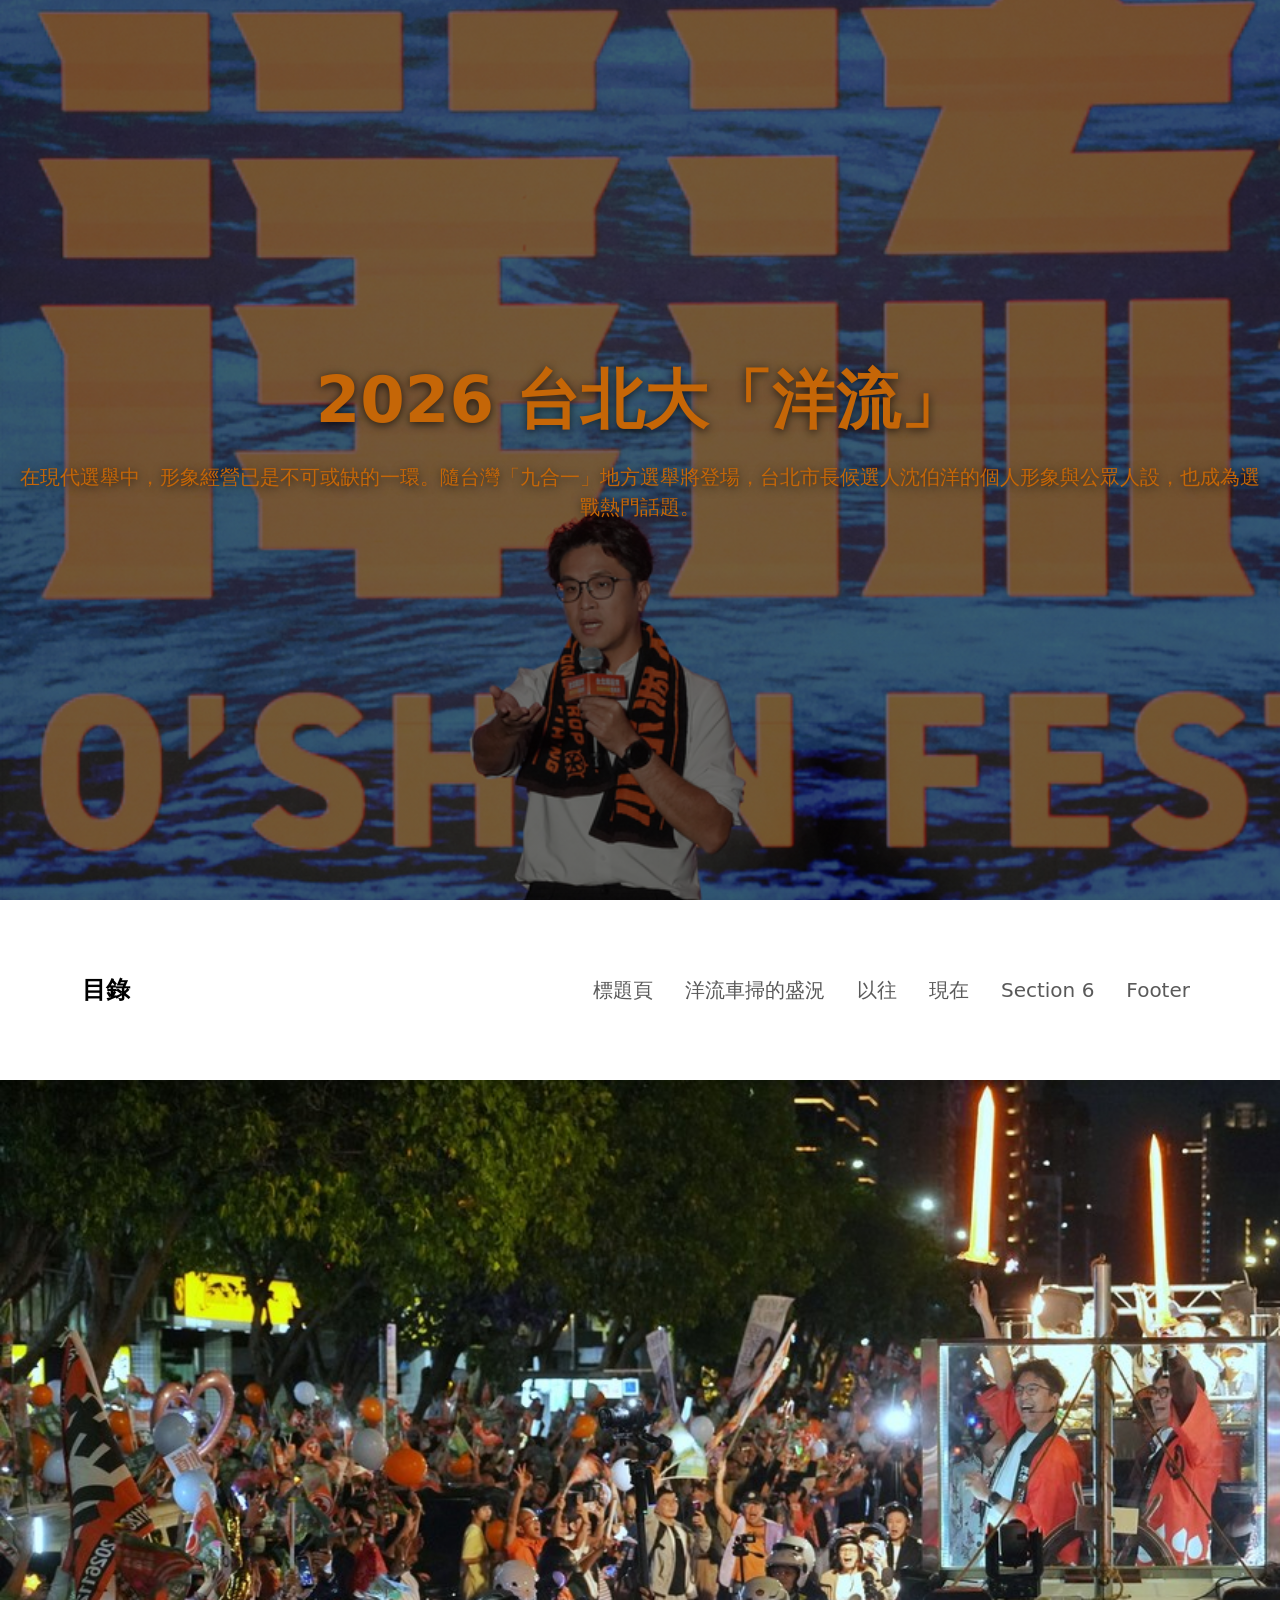
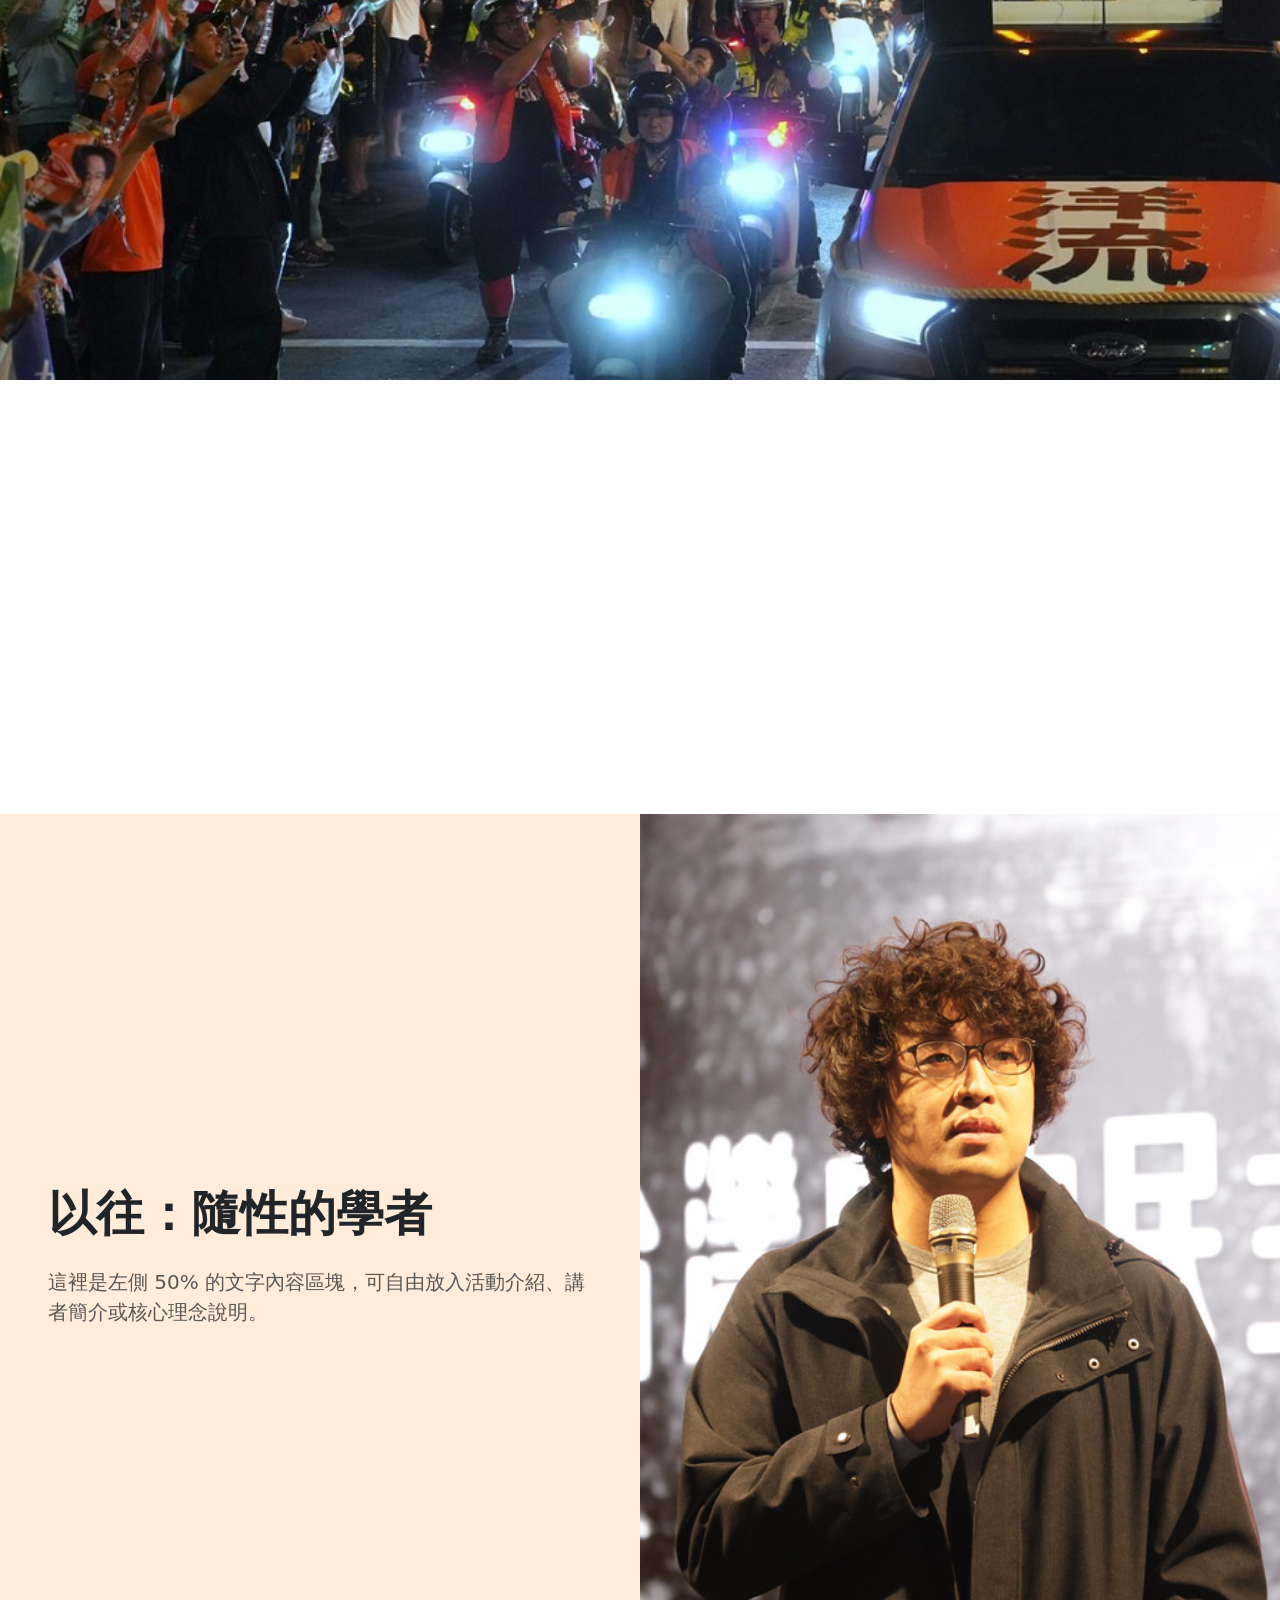
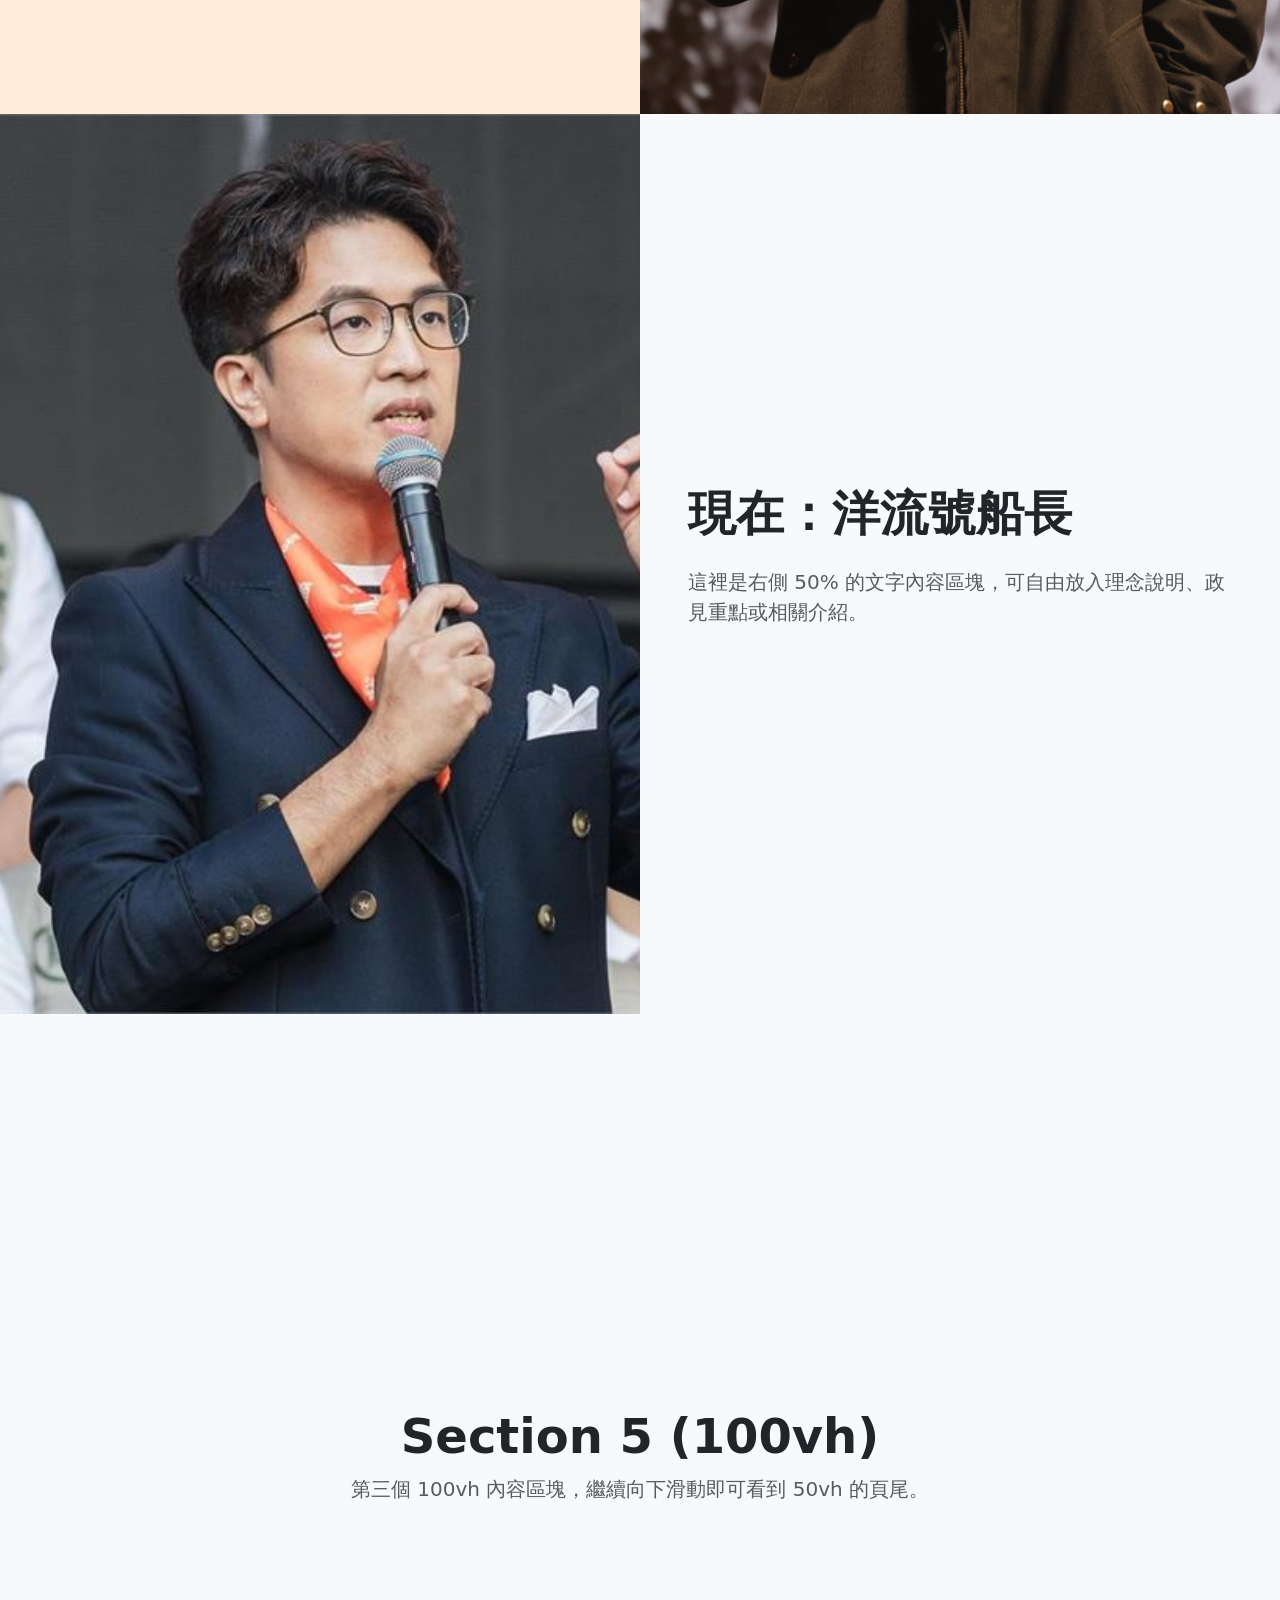
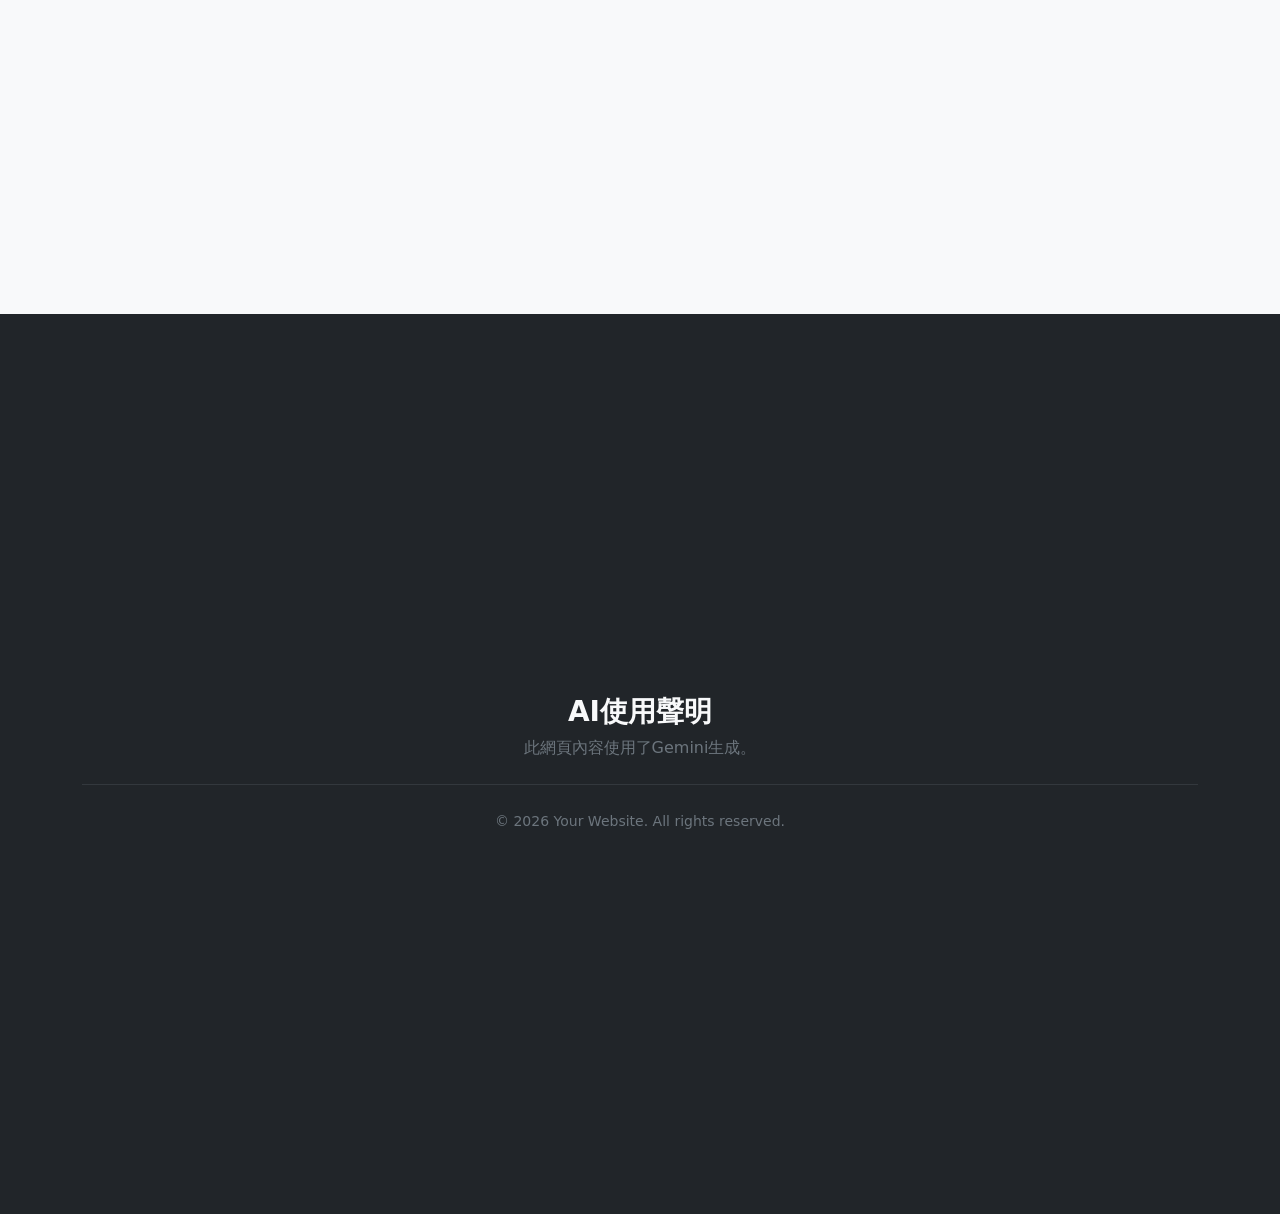
==== as07/index.html @ e579492a "Add files via upload" ====
<!DOCTYPE html>
<html lang="zh-Hant">
<head>
  <meta charset="UTF-8">
  <meta name="viewport" content="width=device-width, initial-scale=1.0">
  <title>6 Sections Bootstrap 網頁</title>
  <!-- Bootstrap 5 CSS -->
  <link href="https://cdn.jsdelivr.net/npm/bootstrap@5.3.3/dist/css/bootstrap.min.css" rel="stylesheet">
  <style>
    html {
      scroll-behavior: smooth;
    }


/* Section 1: 標題區塊 100vh（搭配背景圖與半透明深色遮罩） */
.section-hero {
  height: 100vh;
  background-image:
    linear-gradient(rgba(0, 0, 0, 0.55), rgba(0, 0, 0, 0.55)),
    url('assets/20261114000194.jpg');
  background-size: cover;
  background-position: center;
  background-repeat: no-repeat;
  color: #c56607;
}


.section-hero h1,
.section-hero p {
  text-shadow: 0 2px 10px rgba(0, 0, 0, 0.7);
}

.section-hero h1,
.section-hero p {
  text-shadow: 0 2px 10px rgba(0, 0, 0, 0.7);
}

    /* Section 2: 頂部固定導覽列 20vh */
    .section-sticky-bar {
      height: 20vh;
      position: sticky;
      top: 0;
      z-index: 1030;
      background-color: #ffffff;
      box-shadow: 0 4px 12px rgba(0, 0, 0, 0.1);
    }

    /* Section 3, 4, 5: 內容區塊 100vh */
    .section-content {
      height: 100vh;
      /* 預留上方 20vh 導覽列高度，避免點擊錨點跳轉時標題被遮住 */
      scroll-margin-top: 20vh;
    }

    /* Section 3: 大圖橫向捲動 */
    .section-horizontal-wrapper {
      position: relative;
    }

    .horizontal-sticky-viewport {
      position: sticky;
      top: 0;
      width: 100%;
      height: 100vh;
      overflow: hidden;
    }

    .horizontal-banner-img {
      display: block;
      width: auto;
      height: 100vh;
      max-width: none;
      object-fit: cover;
    }
/* Section 4: 左右各 50% 滿版設定 */
#section4 {
  height: 100vh;
  scroll-margin-top: 20vh;
  overflow: hidden;
  background-color: #ffecd9;
}

.section4-right-img {
  width: 100%;
  height: 100%;
  object-fit: cover;
  object-position: 30% center;
  display: block;
}
/* Section 5: 左右各 50% 滿版設定 */
#section5 {
  height: 100vh;
  scroll-margin-top: 20vh;
  overflow: hidden;
}

.section5-left-img {
  width: 100%;
  height: 100%;
  object-fit: cover;
  object-position: 50% center;
  display: block;
}
    /* Section 6: Footer 50vh */
    .section-footer {
      height: 100vh;
      scroll-margin-top: 20vh;
      background-color: #212529;
      color: #f8f9fa;
    }
  </style>
</head>
<body>

  <!-- Section 1: 標題 (100vh) -->
  <section id="section1" class="section-hero d-flex flex-column justify-content-center align-items-center text-center px-3">
    <h1 class="display-3 fw-bold">2026 台北大「洋流」</h1>
    <p class="lead mt-3">在現代選舉中，形象經營已是不可或缺的一環。隨台灣「九合一」地方選舉將登場，台北市長候選人沈伯洋的個人形象與公眾人設，也成為選戰熱門話題。
</p>
    
  </section>

  <!-- Section 2: 固定在頂部的 Bar (20vh) -->
  <nav id="section2" class="section-sticky-bar navbar navbar-expand-lg navbar-light px-4">
    <div class="container">
      <a class="navbar-brand fw-bold fs-4" href="#section1">目錄</a>
      <button class="navbar-toggler" type="button" data-bs-toggle="collapse" data-bs-target="#navbarNav" aria-controls="navbarNav" aria-expanded="false" aria-label="切換導覽">
        <span class="navbar-toggler-icon"></span>
      </button>
      <div class="collapse navbar-collapse justify-content-end bg-white" id="navbarNav">
        <ul class="navbar-nav gap-3 fs-5">
          <li class="nav-item"><a class="nav-link" href="#section1">標題頁</a></li>
          <li class="nav-item"><a class="nav-link" href="#section3">洋流車掃的盛況</a></li>
          <li class="nav-item"><a class="nav-link" href="#section4">以往</a></li>
          <li class="nav-item"><a class="nav-link" href="#section5">現在</a></li>
          <li class="nav-item"><a class="nav-link" href="#section6">Section 6</a></li>
          <li class="nav-item"><a class="nav-link" href="#section7">Footer</a></li>
        </ul>
      </div>
    </div>
  </nav>

<!-- Section 3: 橫向捲軸大圖區塊 -->
<section id="section3" class="section-horizontal-wrapper">
  <div class="horizontal-sticky-viewport">
    <img id="oceanCurrentBanner" src="6c4b52121e4794aeba0c2f4044c27664.jpg" alt="20261128 洋流" class="horizontal-banner-img">
  </div>
</section>
<script>
  const section3 = document.getElementById('section3');
  const bannerImg = document.getElementById('oceanCurrentBanner');
  let maxTranslateX = 0;

  // 計算圖片超出螢幕寬度的距離，並同步設定 Section 3 的垂直滾動軌道高度
  function updateHorizontalBounds() {
    if (!section3 || !bannerImg) return;
    const imgWidth = bannerImg.offsetWidth;
    const viewportWidth = window.innerWidth;
    maxTranslateX = Math.max(0, imgWidth - viewportWidth);
    section3.style.height = `${window.innerHeight + maxTranslateX}px`;
  }

  // 監聽垂直滾動並換算為水平位移
  function handleHorizontalScroll() {
    if (!section3 || !bannerImg) return;
    const rect = section3.getBoundingClientRect();

    if (rect.top > 0) {
      // 1. 尚未碰觸到 viewport top：維持在起點（圖片左緣對齊視窗左緣）
      bannerImg.style.transform = 'translate3d(0px, 0, 0)';
    } else {
      // 2. Top 已碰觸到 viewport top：開始橫向捲動
      // 3. 限制最大位移為 maxTranslateX，當圖片右緣碰觸到 viewport right 時即停止橫向移動並繼續往下捲動
      const scrolledDistance = -rect.top;
      const translateX = Math.min(maxTranslateX, Math.max(0, scrolledDistance));
      bannerImg.style.transform = `translate3d(-${translateX}px, 0, 0)`;
    }
  }

  let ticking = false;
  window.addEventListener('scroll', () => {
    if (!ticking) {
      window.requestAnimationFrame(() => {
        handleHorizontalScroll();
        ticking = false;
      });
      ticking = true;
    }
  }, { passive: true });

  window.addEventListener('resize', () => {
    updateHorizontalBounds();
    handleHorizontalScroll();
  });

  // 確保圖片載入完成取得正確寬度後立即初始化
  if (bannerImg.complete) {
    updateHorizontalBounds();
    handleHorizontalScroll();
  } else {
    bannerImg.addEventListener('load', () => {
      updateHorizontalBounds();
      handleHorizontalScroll();
    });
  }
</script>

  
  <!-- Section 4: 左右各 50% 視窗 (100vh) -->
<section id="section4">
  <div class="container-fluid h-100 p-0">
    <div class="row g-0 h-100">
      
      <!-- 左側 50% 視窗：文字內容區 -->
      <div class="col-6 h-100 d-flex flex-column justify-content-center px-4 px-md-5">
        <h2 class="display-5 fw-bold">以往：隨性的學者</h2>
        <p class="text-muted fs-5 mt-3">
          這裡是左側 50% 的文字內容區塊，可自由放入活動介紹、講者簡介或核心理念說明。
        </p>
      </div>

      <!-- 右側 50% 視窗：滿版相片區 -->
      <div class="col-6 h-100 p-0">
        <img src="f93d5f61af2df4ea46162cf6e0e04dd1.jpg" alt="Section 4 展示相片" class="section4-right-img">
      </div>

    </div>
  </div>
</section>

  <!-- Section 5: 左右各 50% 視窗 (100vh) -->
<section id="section5" class="bg-light">
  <div class="container-fluid h-100 p-0">
    <div class="row g-0 h-100">
      
      <!-- 左側 50% 視窗：滿版相片區 -->
      <div class="col-6 h-100 p-0">
        <img src="b96896b8-cef2-411f-aa0b-40896abe7b19.jpg" alt="Section 5 展示相片" class="section5-left-img">
      </div>

      <!-- 右側 50% 視窗：文字內容區 -->
      <div class="col-6 h-100 d-flex flex-column justify-content-center px-4 px-md-5">
        <h2 class="display-5 fw-bold">現在：洋流號船長</h2>
        <p class="text-muted fs-5 mt-3">
          這裡是右側 50% 的文字內容區塊，可自由放入理念說明、政見重點或相關介紹。
        </p>
      </div>

    </div>
  </div>
</section>

  <section id="section6" class="section-content bg-light d-flex flex-column justify-content-center align-items-center text-center px-3">
    <div class="container">
      <h2 class="display-5 fw-bold">Section 5 (100vh)</h2>
      <p class="text-muted fs-5 mt-2">第三個 100vh 內容區塊，繼續向下滑動即可看到 50vh 的頁尾。</p>
    </div>
  </section>

 <!-- Section 6: Footer (100vh) -->
<footer id="section7" class="section-footer d-flex flex-column justify-content-center align-items-center text-center px-3">
  <div class="container">
    <h3 class="fw-bold">AI使用聲明</h3>
    <p class="text-secondary mt-2">此網頁內容使用了Gemini生成。</p>
    <hr class="border-secondary my-4">
    <small class="text-secondary">&copy; 2026 Your Website. All rights reserved.</small>
  </div>
</footer>

  <!-- Bootstrap 5 JS Bundle -->
  <script src="https://cdn.jsdelivr.net/npm/bootstrap@5.3.3/dist/js/bootstrap.bundle.min.js"></script>
</body>
</html>
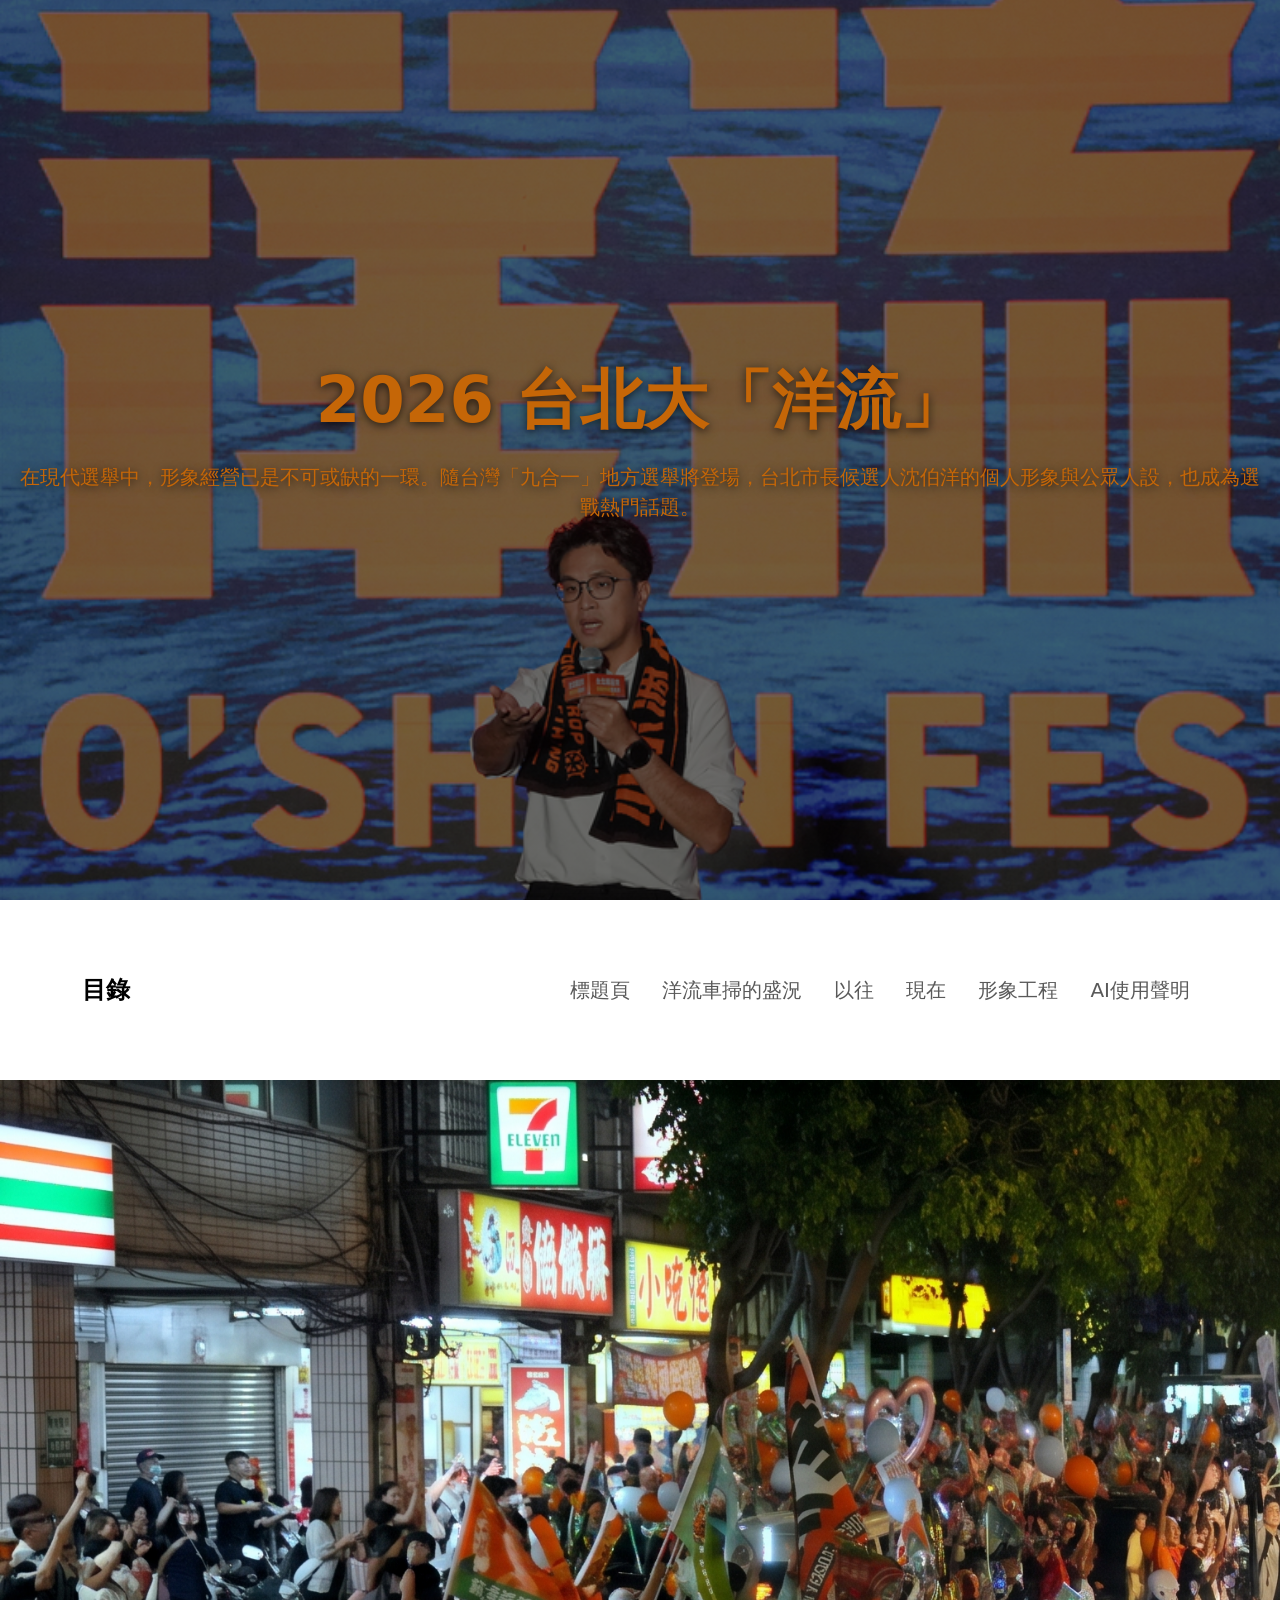
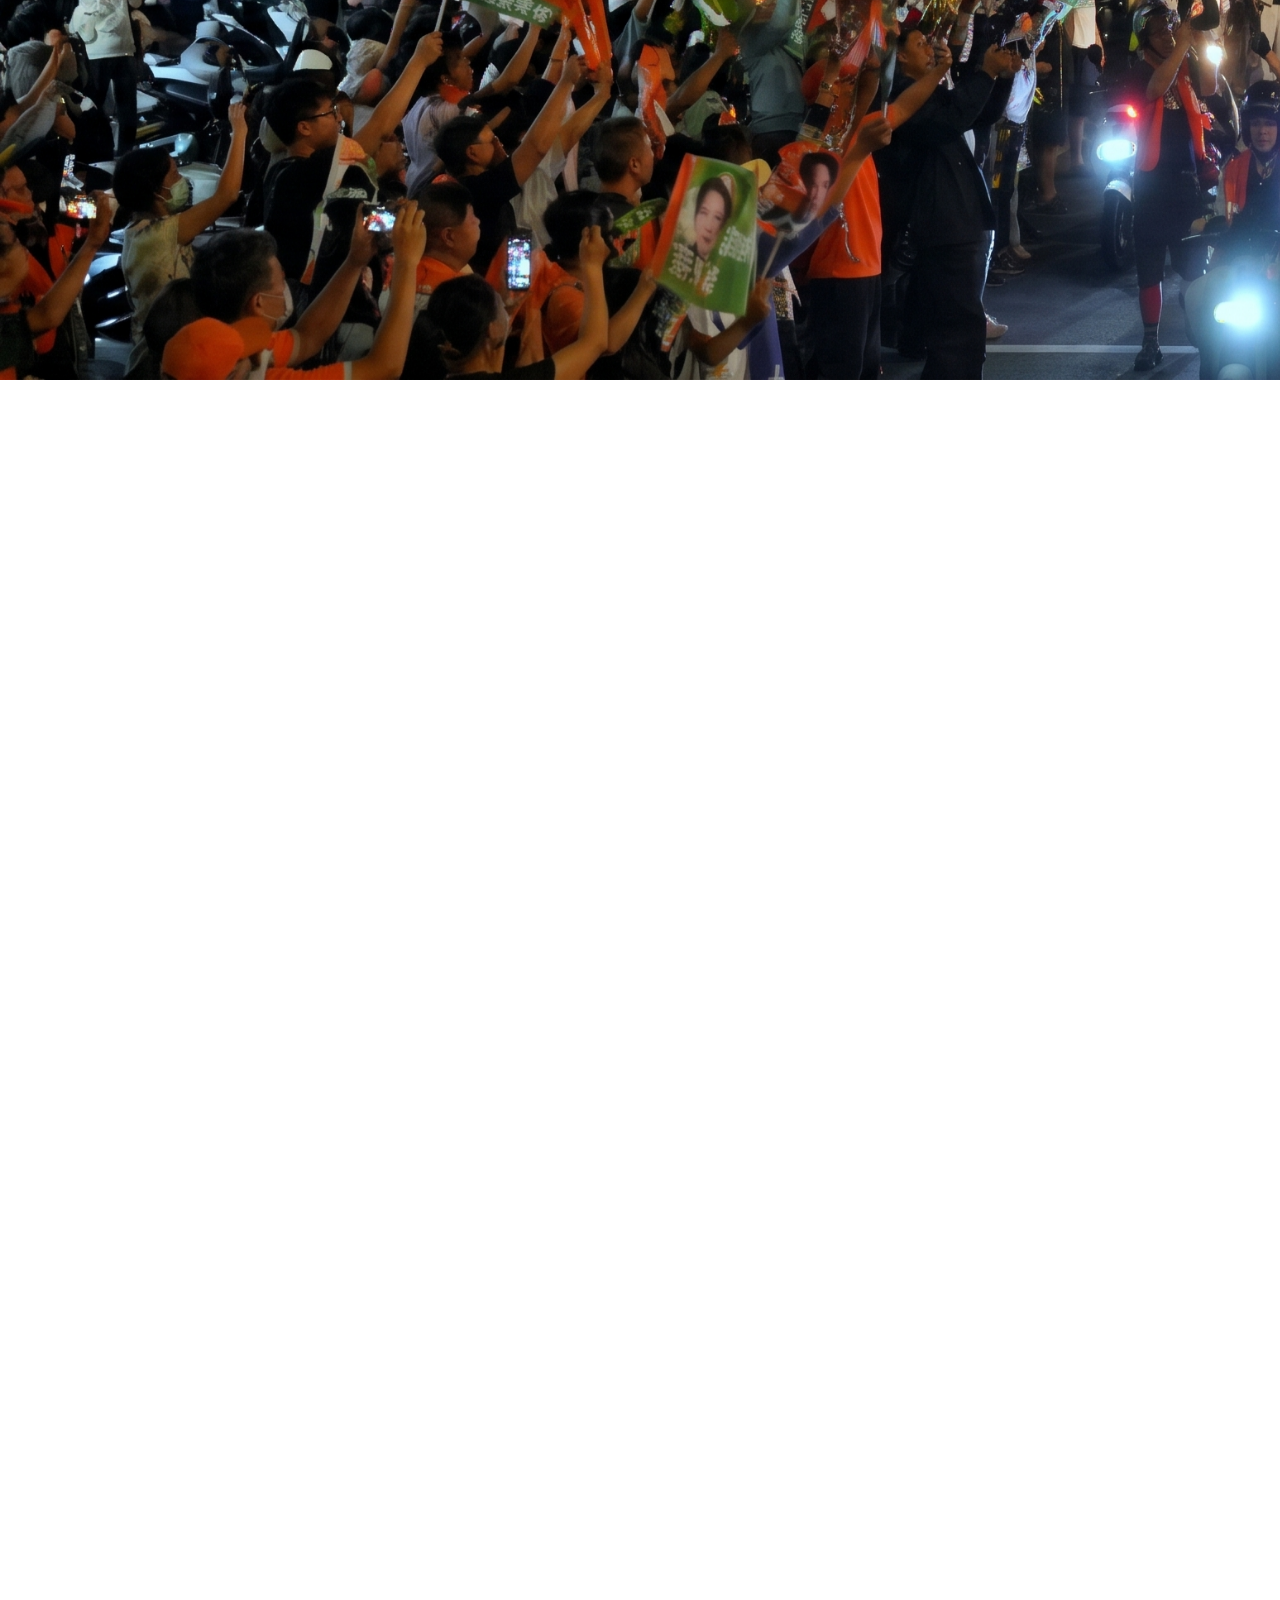
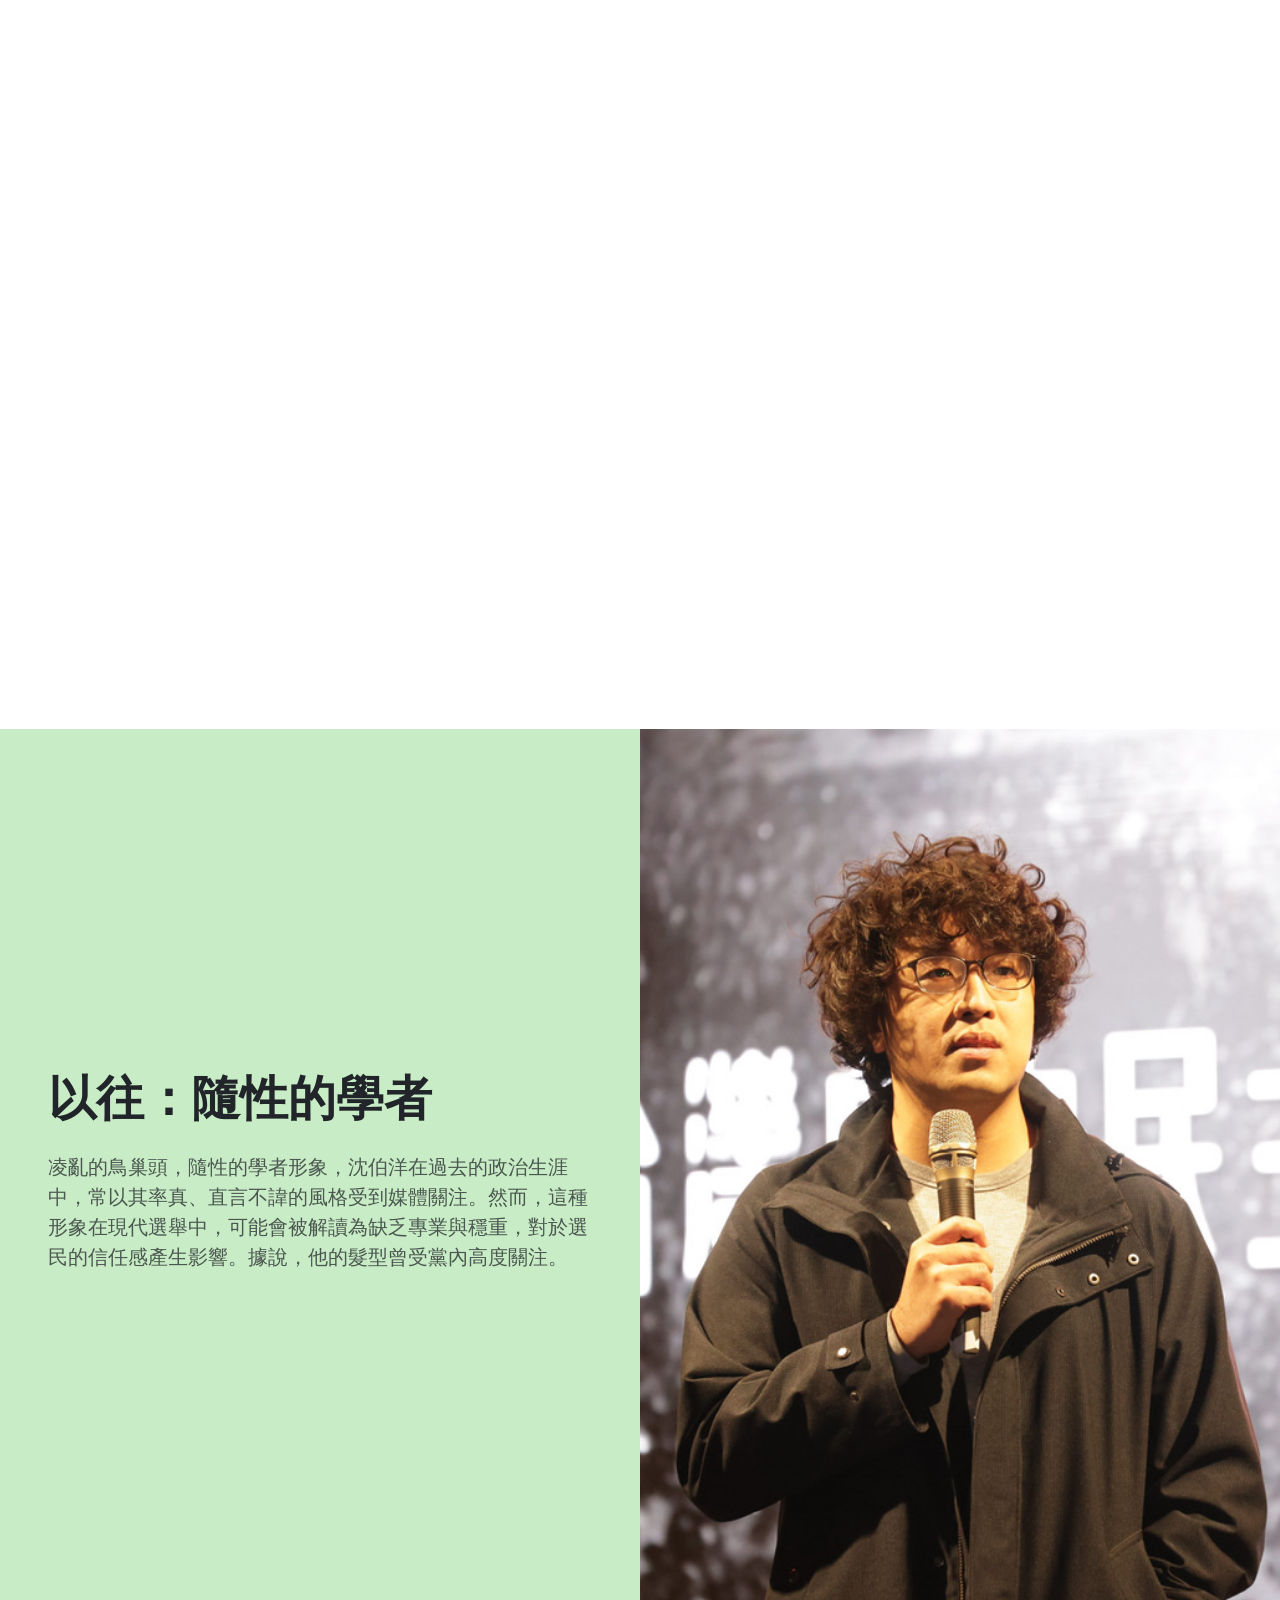
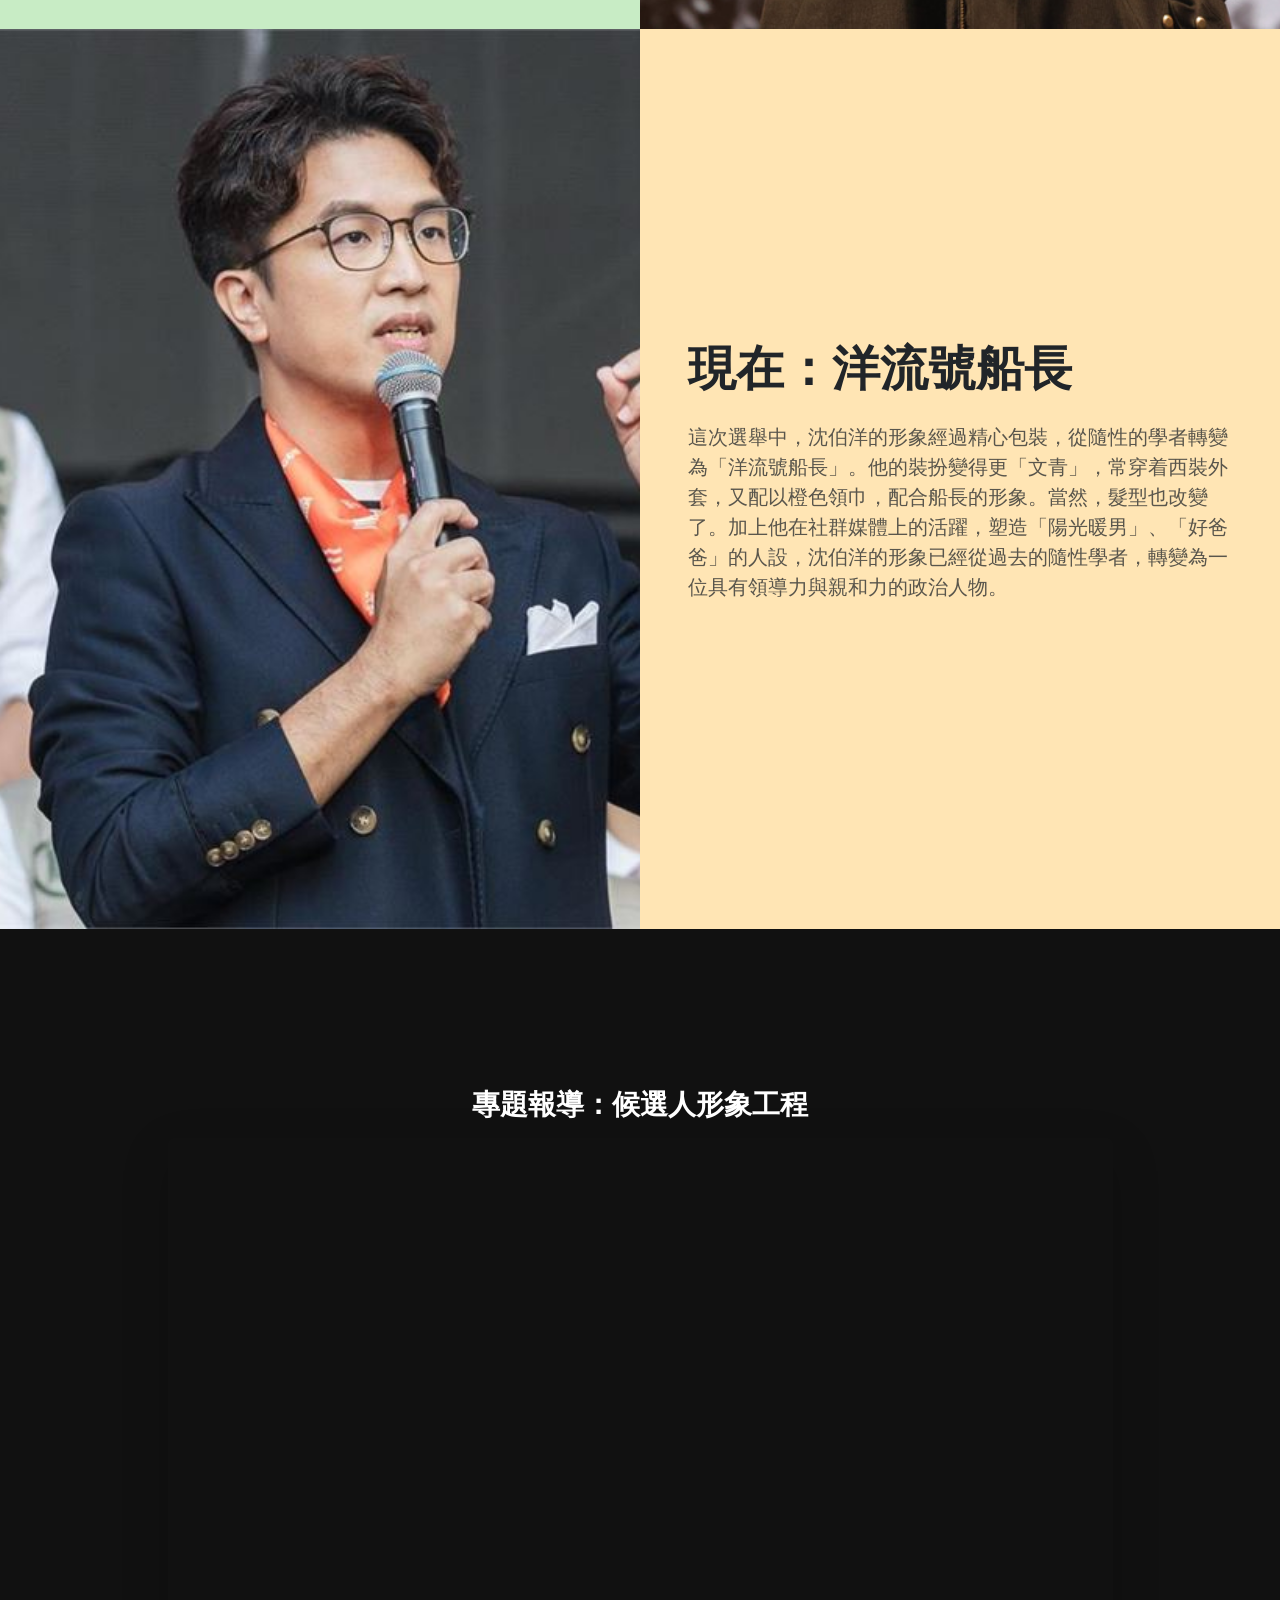
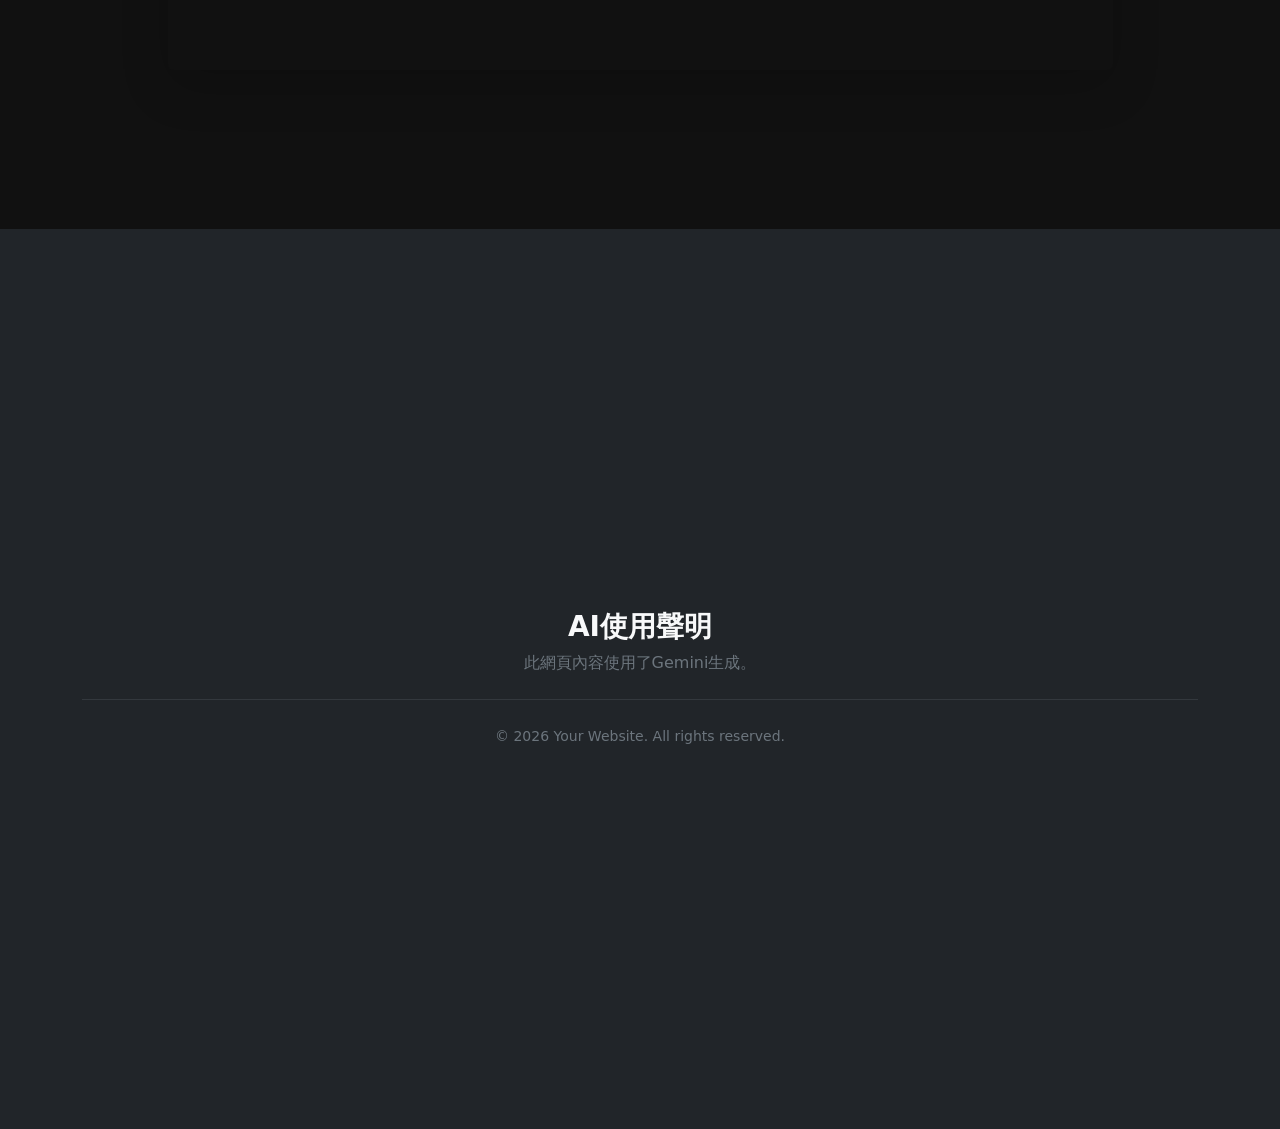
==== commit 2f598986: "Add files via upload" ====
--- a/as07/index.html
+++ b/as07/index.html
@@ -77,7 +77,7 @@
   height: 100vh;
   scroll-margin-top: 20vh;
   overflow: hidden;
-  background-color: #ffecd9;
+  background-color: #c8ecc5;
 }
 
 .section4-right-img {
@@ -100,6 +100,22 @@
   object-fit: cover;
   object-position: 50% center;
   display: block;
+}
+
+.section5-right-panel {
+  background-color: #ffe5b4;
+}
+/* 新增影片區塊：100vh 滿版並預留上方 20vh 固定列空間 */
+.section-video {
+  height: 100vh;
+  scroll-margin-top: 20vh;
+  background-color: #111111;
+  color: #ffffff;
+}
+
+/* 限制播放器最大寬度，確保 16:9 影片與標題在任何螢幕高度下都不會超出 100vh */
+.video-container-box {
+  width: min(100%, 105vh);
 }
     /* Section 6: Footer 50vh */
     .section-footer {
@@ -133,8 +149,8 @@
           <li class="nav-item"><a class="nav-link" href="#section3">洋流車掃的盛況</a></li>
           <li class="nav-item"><a class="nav-link" href="#section4">以往</a></li>
           <li class="nav-item"><a class="nav-link" href="#section5">現在</a></li>
-          <li class="nav-item"><a class="nav-link" href="#section6">Section 6</a></li>
-          <li class="nav-item"><a class="nav-link" href="#section7">Footer</a></li>
+          <li class="nav-item"><a class="nav-link" href="#section6">形象工程</a></li>
+          <li class="nav-item"><a class="nav-link" href="#section7">AI使用聲明</a></li>
         </ul>
       </div>
     </div>
@@ -143,7 +159,7 @@
 <!-- Section 3: 橫向捲軸大圖區塊 -->
 <section id="section3" class="section-horizontal-wrapper">
   <div class="horizontal-sticky-viewport">
-    <img id="oceanCurrentBanner" src="6c4b52121e4794aeba0c2f4044c27664.jpg" alt="20261128 洋流" class="horizontal-banner-img">
+    <img id="oceanCurrentBanner" src="Gemini_Generated_Image_a619pia619pia619.jpg" alt="20261128 洋流" class="horizontal-banner-img">
   </div>
 </section>
 <script>
@@ -215,7 +231,7 @@
       <div class="col-6 h-100 d-flex flex-column justify-content-center px-4 px-md-5">
         <h2 class="display-5 fw-bold">以往：隨性的學者</h2>
         <p class="text-muted fs-5 mt-3">
-          這裡是左側 50% 的文字內容區塊，可自由放入活動介紹、講者簡介或核心理念說明。
+          凌亂的鳥巢頭，隨性的學者形象，沈伯洋在過去的政治生涯中，常以其率真、直言不諱的風格受到媒體關注。然而，這種形象在現代選舉中，可能會被解讀為缺乏專業與穩重，對於選民的信任感產生影響。據說，他的髮型曾受黨內高度關注。
         </p>
       </div>
 
@@ -239,10 +255,9 @@
       </div>
 
       <!-- 右側 50% 視窗：文字內容區 -->
-      <div class="col-6 h-100 d-flex flex-column justify-content-center px-4 px-md-5">
+      <div class="section5-right-panel col-6 h-100 d-flex flex-column justify-content-center px-4 px-md-5">
         <h2 class="display-5 fw-bold">現在：洋流號船長</h2>
-        <p class="text-muted fs-5 mt-3">
-          這裡是右側 50% 的文字內容區塊，可自由放入理念說明、政見重點或相關介紹。
+        <p class="text-muted fs-5 mt-3">這次選舉中，沈伯洋的形象經過精心包裝，從隨性的學者轉變為「洋流號船長」。他的裝扮變得更「文青」，常穿着西裝外套，又配以橙色領巾，配合船長的形象。當然，髮型也改變了。加上他在社群媒體上的活躍，塑造「陽光暖男」、「好爸爸」的人設，沈伯洋的形象已經從過去的隨性學者，轉變為一位具有領導力與親和力的政治人物。
         </p>
       </div>
 
@@ -250,12 +265,21 @@
   </div>
 </section>
 
-  <section id="section6" class="section-content bg-light d-flex flex-column justify-content-center align-items-center text-center px-3">
-    <div class="container">
-      <h2 class="display-5 fw-bold">Section 5 (100vh)</h2>
-      <p class="text-muted fs-5 mt-2">第三個 100vh 內容區塊，繼續向下滑動即可看到 50vh 的頁尾。</p>
-    </div>
-  </section>
+ <!-- 新增 Section: 影片播放區塊 (100vh) -->
+<section id="section-video" class="section-video d-flex flex-column justify-content-center align-items-center px-3">
+  <div class="video-container-box text-center">
+    <h2 class="h3 fw-bold mb-3">專題報導：候選人形象工程</h2>
+    <div class="ratio ratio-16x9 shadow-lg rounded overflow-hidden">
+      <iframe
+        src="https://www.youtube.com/embed/Fx5Q7V9FCOI"
+        title="政治人物「大改造」？從台灣「九合一」選舉看候選人「形象工程」－ BBC News 中文"
+        allow="accelerometer; autoplay; clipboard-write; encrypted-media; gyroscope; picture-in-picture; web-share"
+        referrerpolicy="strict-origin-when-cross-origin"
+        allowfullscreen>
+      </iframe>
+    </div>
+  </div>
+</section>
 
  <!-- Section 6: Footer (100vh) -->
 <footer id="section7" class="section-footer d-flex flex-column justify-content-center align-items-center text-center px-3">
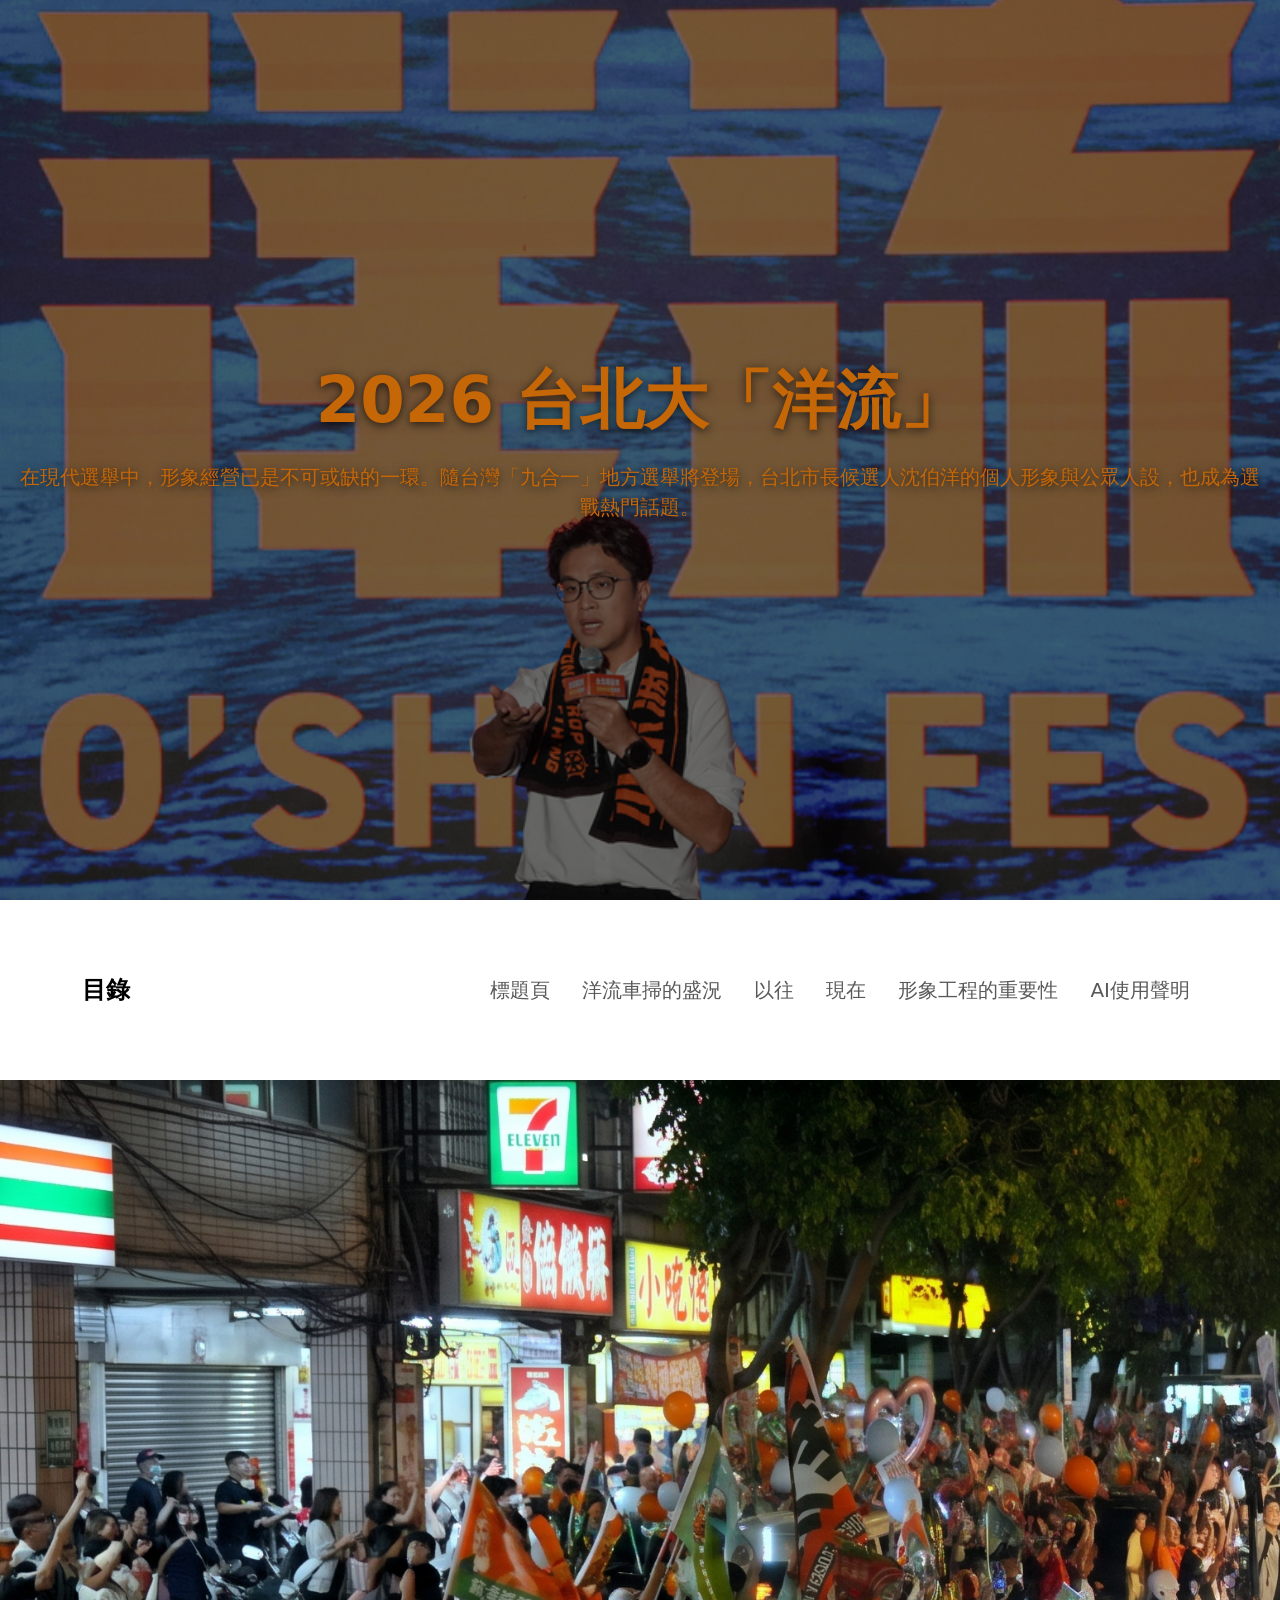
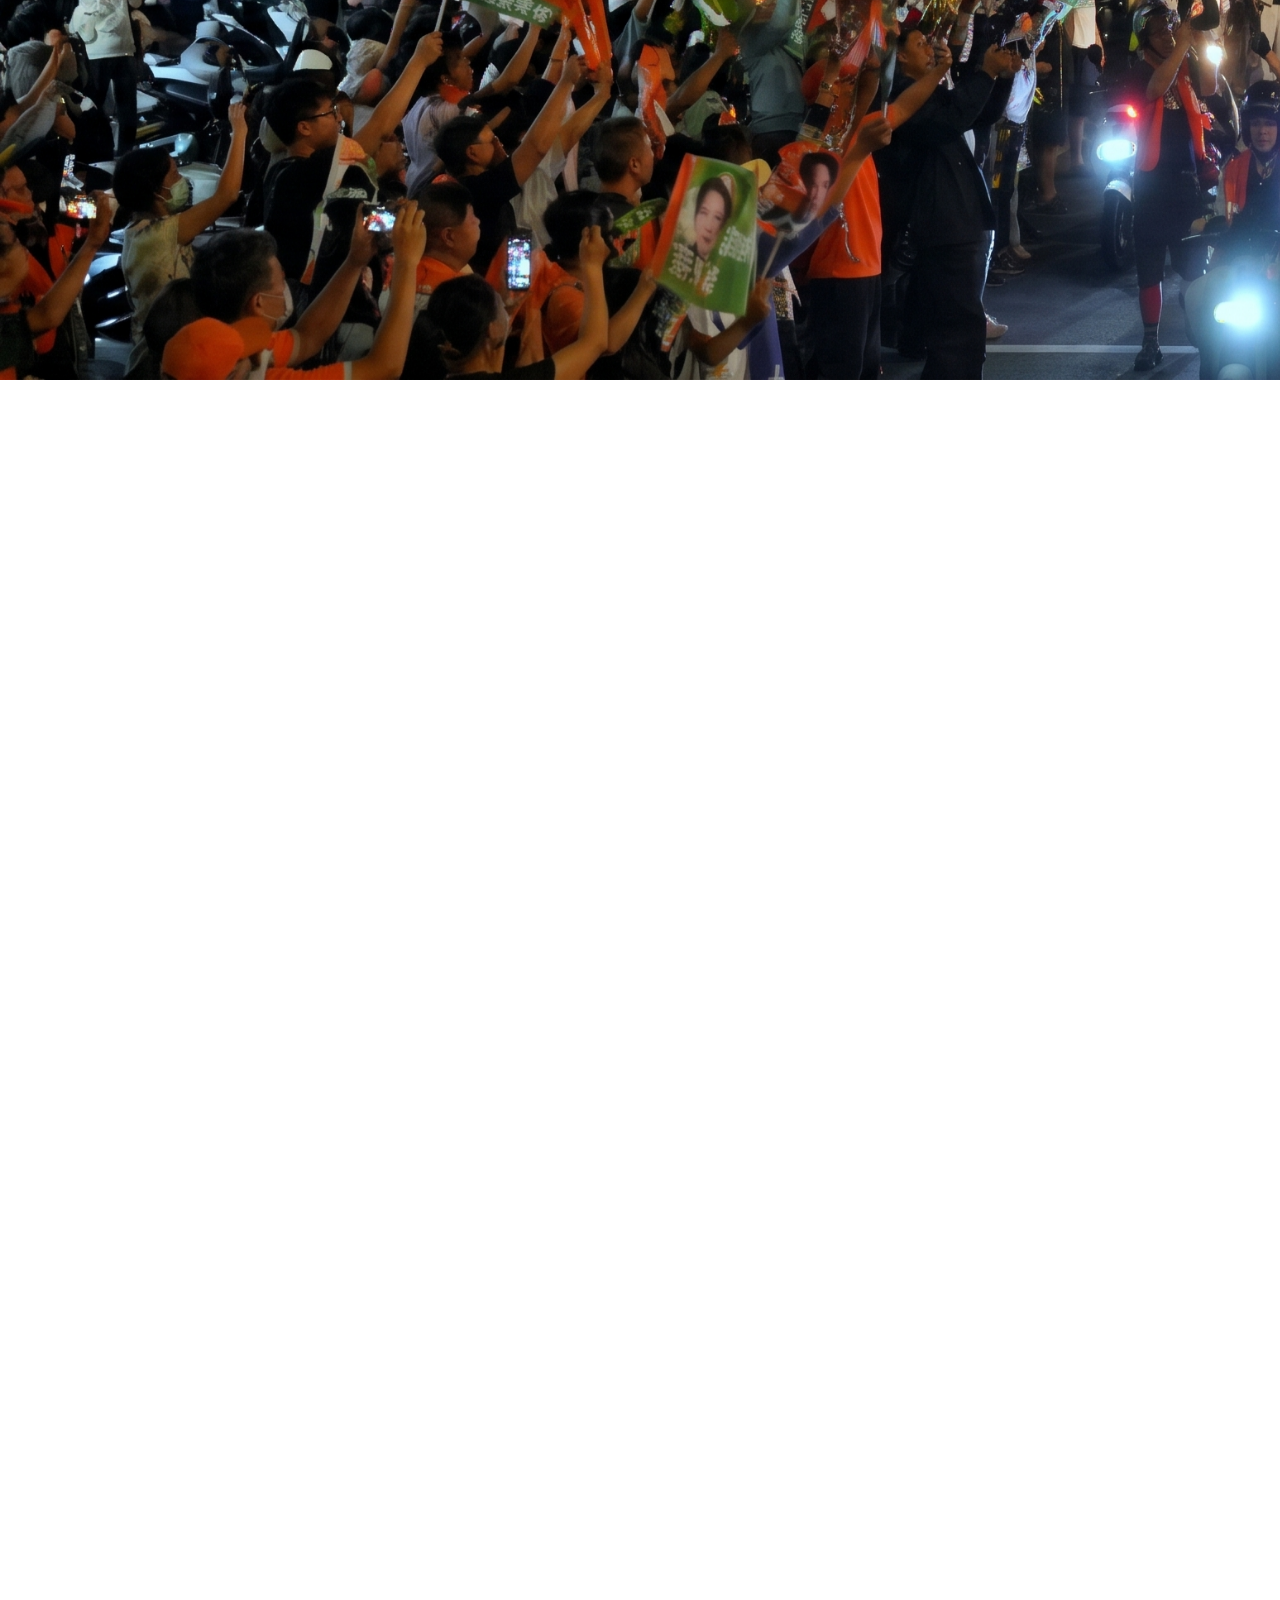
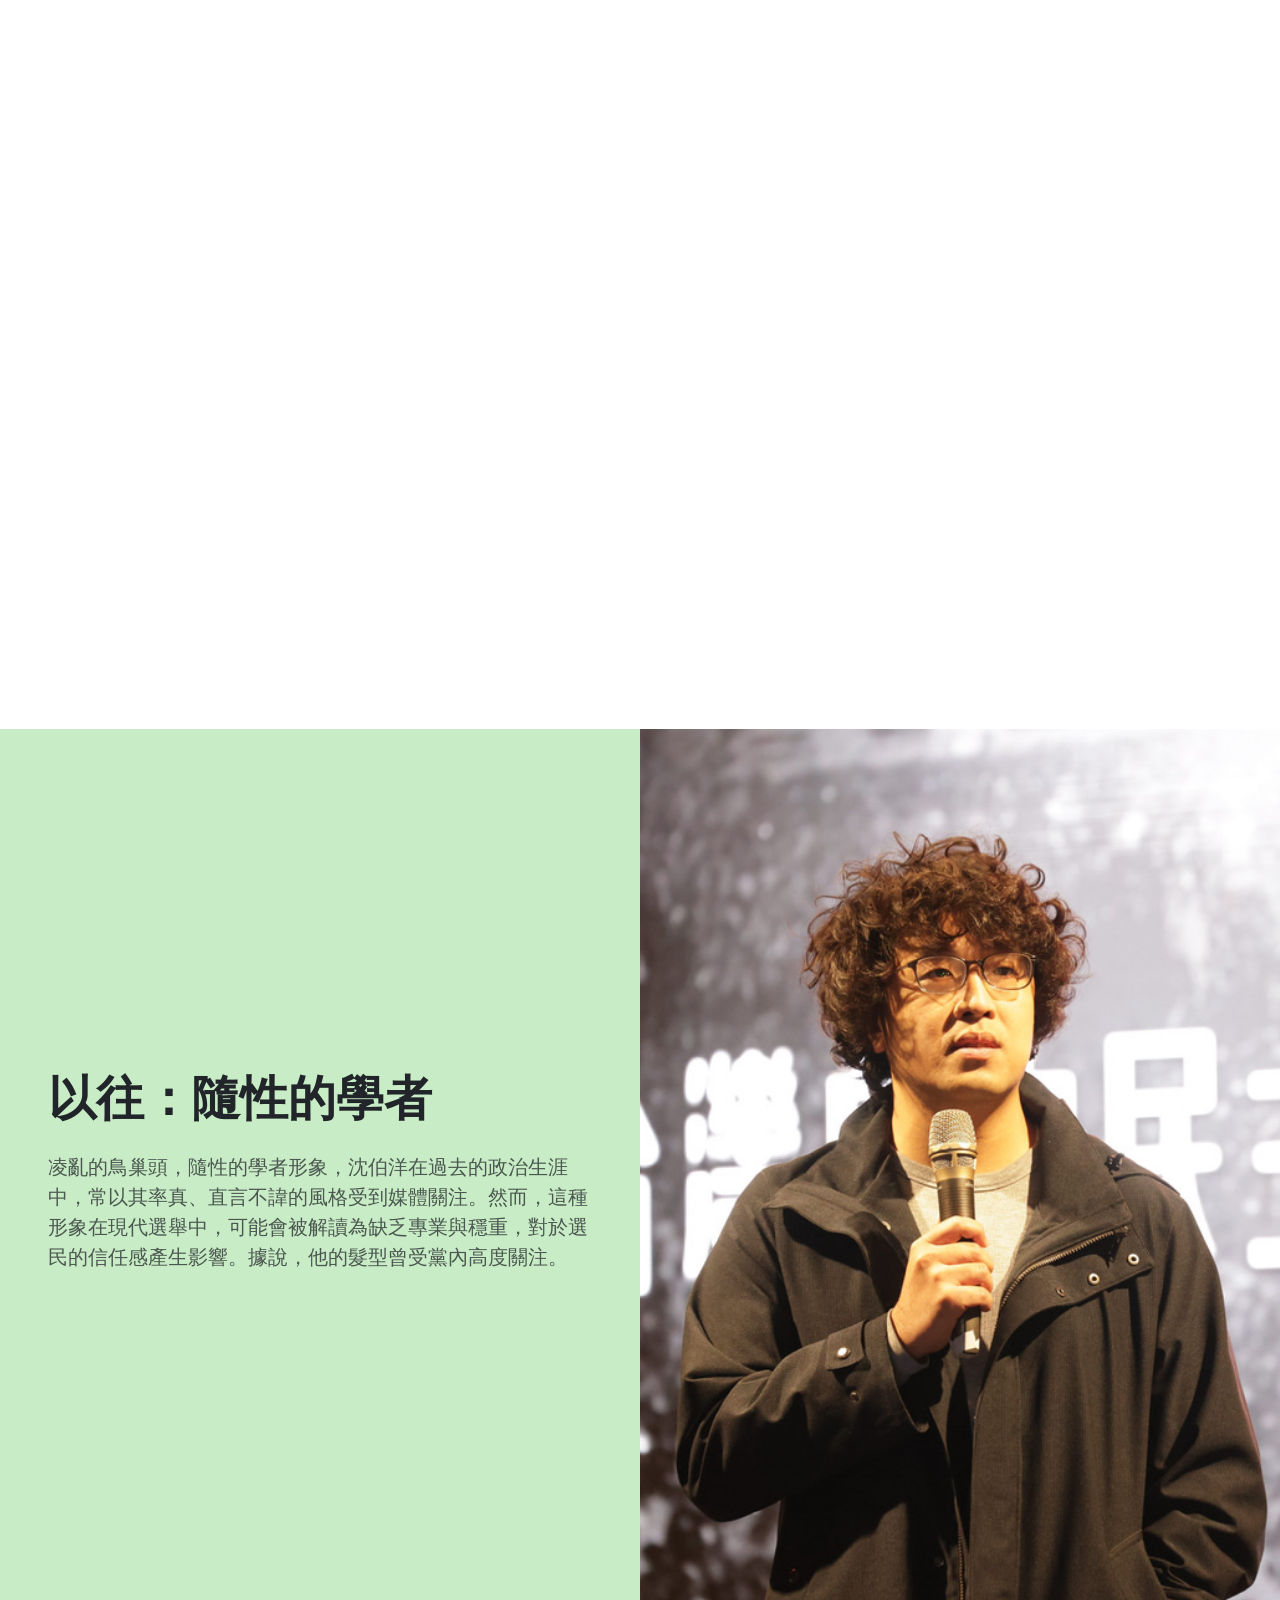
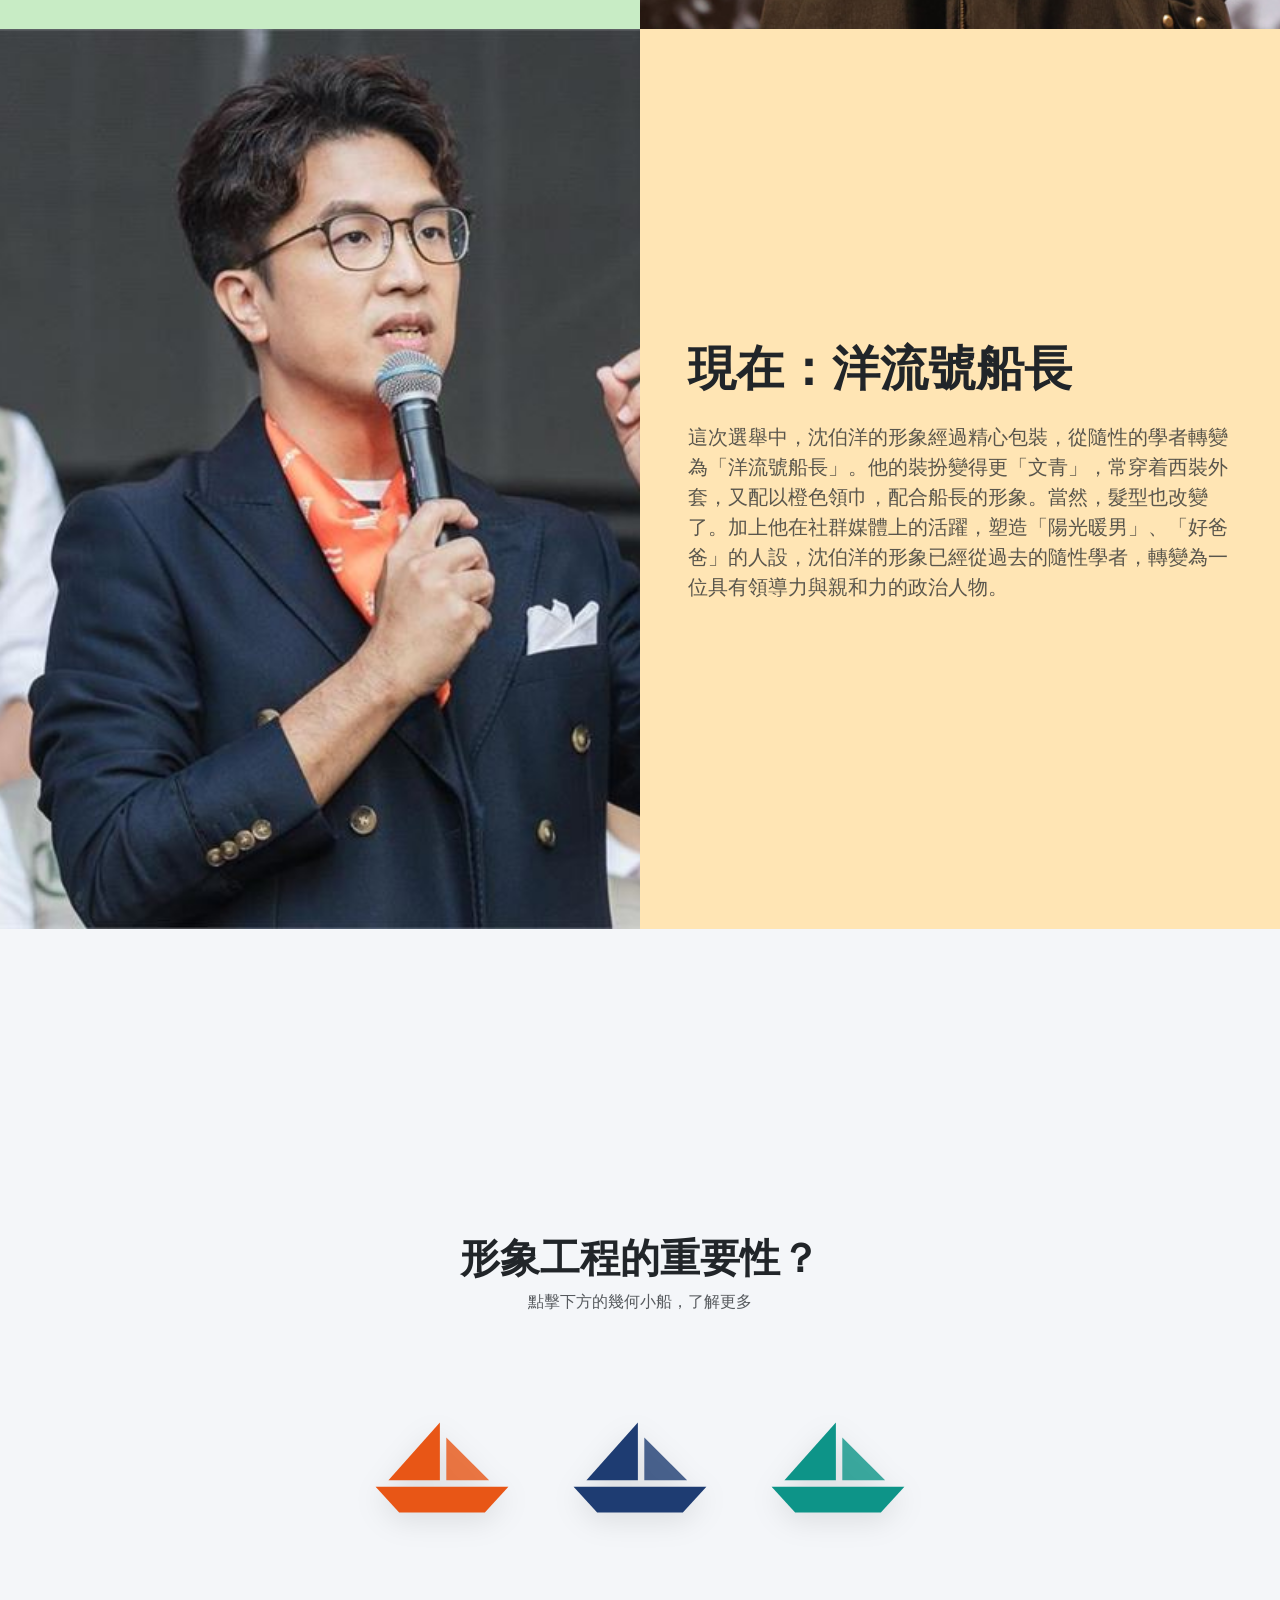
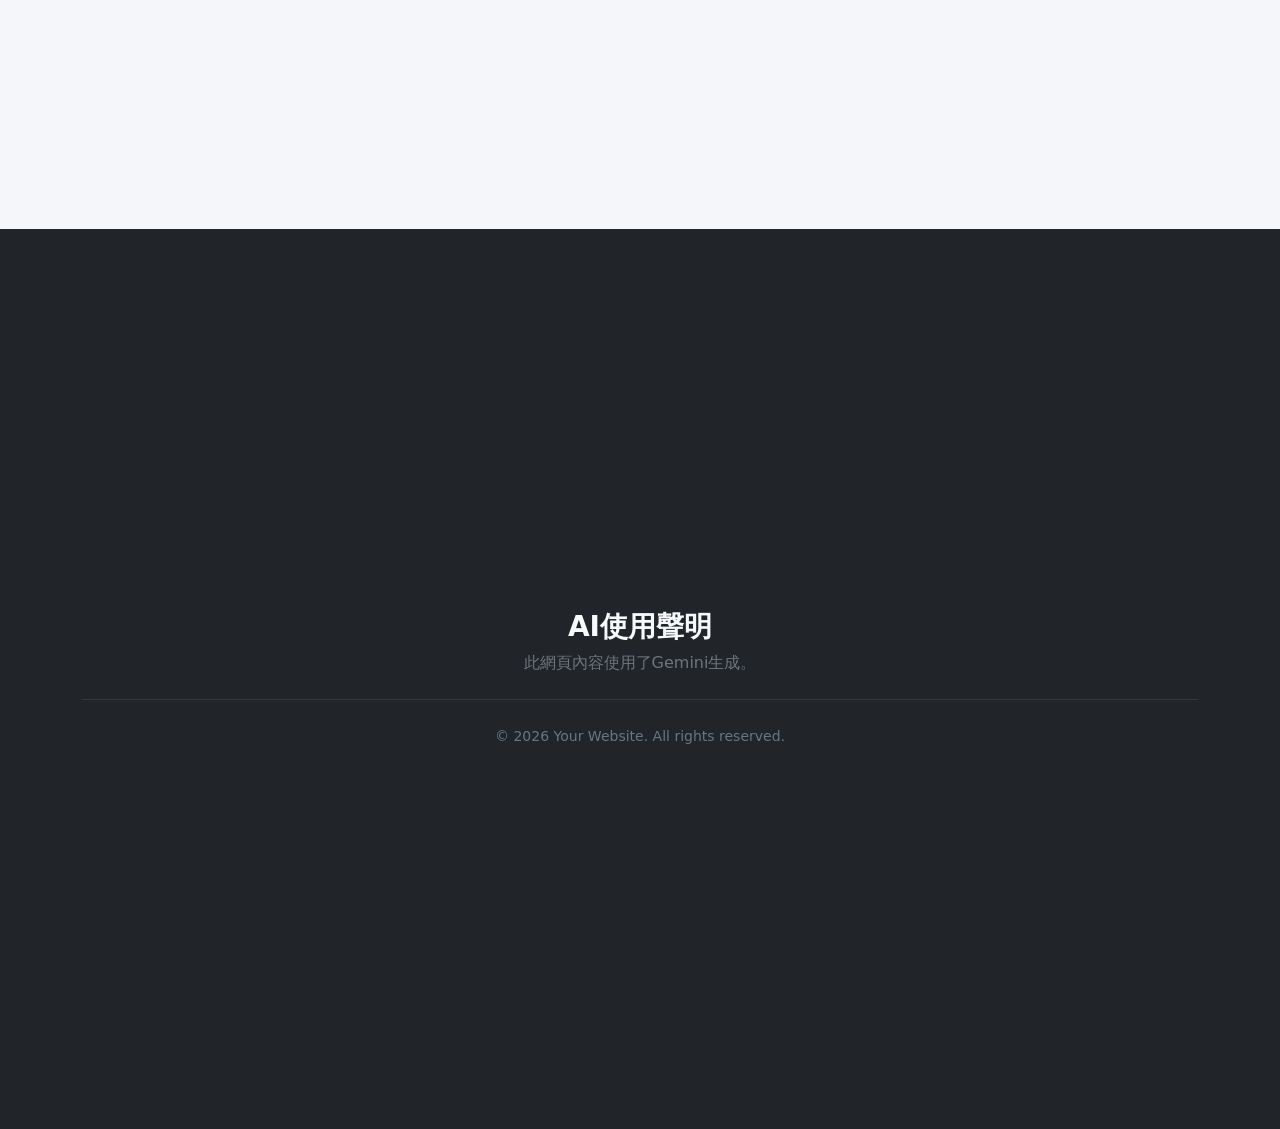
==== commit a888a92f: "Add files via upload" ====
--- a/as07/index.html
+++ b/as07/index.html
@@ -105,12 +105,81 @@
 .section5-right-panel {
   background-color: #ffe5b4;
 }
-/* 新增影片區塊：100vh 滿版並預留上方 20vh 固定列空間 */
-.section-video {
+
+/* 互動船隻區塊：100vh 滿版並預留上方 20vh 導覽列空間 */
+.section-boats {
   height: 100vh;
   scroll-margin-top: 20vh;
-  background-color: #111111;
-  color: #ffffff;
+  background-color: #f4f6f9;
+  position: relative;
+  overflow: hidden;
+}
+
+/* 單一船隻互動容器 */
+.boat-wrapper {
+  position: relative;
+  cursor: pointer;
+  transition: transform 0.3s ease;
+  user-select: none;
+}
+
+.boat-wrapper:hover,
+.boat-wrapper.active {
+  transform: translateY(-10px);
+}
+
+/* 簡約幾何船形尺寸 */
+.boat-svg {
+  width: 150px;
+  height: 115px;
+  display: block;
+  filter: drop-shadow(0 8px 14px rgba(0, 0, 0, 0.1));
+}
+
+/* 三種船隻配色 */
+.boat-orange { color: #e85616; } /* 暖橘紅 */
+.boat-navy   { color: #1e3c72; } /* 深海藍 */
+.boat-teal   { color: #0d9488; } /* 青碧綠 */
+
+/* 對話泡泡樣式（預設隱藏，由 jQuery 控制顯示） */
+.speech-bubble {
+  display: none;
+  position: absolute;
+  bottom: calc(100% + 20px);
+  left: 50%;
+  transform: translateX(-50%);
+  width: 240px;
+  background-color: #ffffff;
+  color: #212529;
+  padding: 16px 18px;
+  border-radius: 16px;
+  border: 2px solid currentColor;
+  box-shadow: 0 12px 28px rgba(0, 0, 0, 0.12);
+  text-align: left;
+  z-index: 20;
+}
+
+/* 對話泡泡下方小三角形指標 */
+.speech-bubble::before {
+  content: "";
+  position: absolute;
+  top: 100%;
+  left: 50%;
+  transform: translateX(-50%);
+  border-width: 11px 11px 0;
+  border-style: solid;
+  border-color: currentColor transparent transparent;
+}
+
+.speech-bubble::after {
+  content: "";
+  position: absolute;
+  top: 100%;
+  left: 50%;
+  transform: translateX(-50%);
+  border-width: 8px 8px 0;
+  border-style: solid;
+  border-color: #ffffff transparent transparent;
 }
 
 /* 限制播放器最大寬度，確保 16:9 影片與標題在任何螢幕高度下都不會超出 100vh */
@@ -149,7 +218,7 @@
           <li class="nav-item"><a class="nav-link" href="#section3">洋流車掃的盛況</a></li>
           <li class="nav-item"><a class="nav-link" href="#section4">以往</a></li>
           <li class="nav-item"><a class="nav-link" href="#section5">現在</a></li>
-          <li class="nav-item"><a class="nav-link" href="#section6">形象工程</a></li>
+          <li class="nav-item"><a class="nav-link" href="#section6">形象工程的重要性</a></li>
           <li class="nav-item"><a class="nav-link" href="#section7">AI使用聲明</a></li>
         </ul>
       </div>
@@ -265,21 +334,86 @@
   </div>
 </section>
 
- <!-- 新增 Section: 影片播放區塊 (100vh) -->
-<section id="section-video" class="section-video d-flex flex-column justify-content-center align-items-center px-3">
-  <div class="video-container-box text-center">
-    <h2 class="h3 fw-bold mb-3">專題報導：候選人形象工程</h2>
-    <div class="ratio ratio-16x9 shadow-lg rounded overflow-hidden">
-      <iframe
-        src="https://www.youtube.com/embed/Fx5Q7V9FCOI"
-        title="政治人物「大改造」？從台灣「九合一」選舉看候選人「形象工程」－ BBC News 中文"
-        allow="accelerometer; autoplay; clipboard-write; encrypted-media; gyroscope; picture-in-picture; web-share"
-        referrerpolicy="strict-origin-when-cross-origin"
-        allowfullscreen>
-      </iframe>
+<!-- 互動區塊：三艘幾何小船與對話泡泡 (100vh) -->
+<section id="section-boats" class="section-boats d-flex flex-column justify-content-center align-items-center px-3">
+  <div class="container text-center">
+    <h2 class="display-6 fw-bold mb-2">形象工程的重要性？</h2>
+    <p class="text-muted mb-5">點擊下方的幾何小船，了解更多</p>
+
+    <!-- 三艘不同顏色的簡約幾何船 -->
+    <div class="d-flex flex-wrap justify-content-center align-items-end gap-5 pt-5 mt-4">
+      
+      <!-- 小船 1：暖橘紅 -->
+      <div class="boat-wrapper boat-orange">
+        <div class="speech-bubble">
+          <div class="fw-bold mb-1">01｜社群平台的興起</div>
+          <p class="small text-secondary mb-0">社群媒體的興起，讓政治人物的形象塑造有了更多元的管道。人們更多透過社群平台去認識一個候選人，而非線下接觸。</p>
+        </div>
+        <svg class="boat-svg" viewBox="0 0 140 100" fill="currentColor" aria-label="暖橘紅幾何船">
+          <!-- 主帆 -->
+          <polygon points="68,8 68,62 20,62" />
+          <!-- 前帆 -->
+          <polygon points="74,22 74,62 114,62" opacity="0.8" />
+          <!-- 幾何船身 -->
+          <polygon points="8,68 132,68 110,92 30,92" />
+        </svg>
+      </div>
+
+      <!-- 小船 2：深海藍 -->
+      <div class="boat-wrapper boat-navy">
+        <div class="speech-bubble">
+          <div class="fw-bold mb-1">02｜擺脫政黨標簽</div>
+          <p class="small text-secondary mb-0">分析指出，由於許多人離鄉工作，政黨認同相對較薄弱。如何透過網絡聲量建立個人形象，令選民認為自己更了解候選人，成為了重要課題。</p>
+        </div>
+        <svg class="boat-svg" viewBox="0 0 140 100" fill="currentColor" aria-label="深海藍幾何船">
+          <polygon points="68,8 68,62 20,62" />
+          <polygon points="74,22 74,62 114,62" opacity="0.8" />
+          <polygon points="8,68 132,68 110,92 30,92" />
+        </svg>
+      </div>
+
+      <!-- 小船 3：青碧綠 -->
+      <div class="boat-wrapper boat-teal">
+        <div class="speech-bubble">
+          <div class="fw-bold mb-1">03｜快速獲得好感</div>
+          <p class="small text-secondary mb-0">有學者指出，在資訊爆作的時代，候選人要快速贏取好感選民才會去了解政見。而「暖男」、「好爸爸」等形象則有助快速吸引選民眼球，正面的標籤亦有助爭取好感。</p>
+        </div>
+        <svg class="boat-svg" viewBox="0 0 140 100" fill="currentColor" aria-label="青碧綠幾何船">
+          <polygon points="68,8 68,62 20,62" />
+          <polygon points="74,22 74,62 114,62" opacity="0.8" />
+          <polygon points="8,68 132,68 110,92 30,92" />
+        </svg>
+      </div>
+
     </div>
   </div>
 </section>
+<!-- jQuery 3.7.1 CDN -->
+<script src="https://code.jquery.com/jquery-3.7.1.min.js"></script>
+
+<script>
+  $(document).ready(function () {
+    // 點擊不同顏色的船隻時切換對應的對話泡泡
+    $('.boat-wrapper').on('click', function (e) {
+      e.stopPropagation();
+
+      const $currentBoat = $(this);
+      const $currentBubble = $currentBoat.find('.speech-bubble');
+
+      // 先收合其他船隻的泡泡並移除高亮狀態
+      $('.boat-wrapper').not($currentBoat).removeClass('active').find('.speech-bubble').fadeOut(150);
+
+      // 切換目前點擊船隻的對話泡泡
+      $currentBoat.toggleClass('active');
+      $currentBubble.fadeToggle(200);
+    });
+
+    // 點擊畫面空白處時自動關閉所有對話泡泡
+    $(document).on('click', function () {
+      $('.boat-wrapper').removeClass('active').find('.speech-bubble').fadeOut(150);
+    });
+  });
+</script>
 
  <!-- Section 6: Footer (100vh) -->
 <footer id="section7" class="section-footer d-flex flex-column justify-content-center align-items-center text-center px-3">
